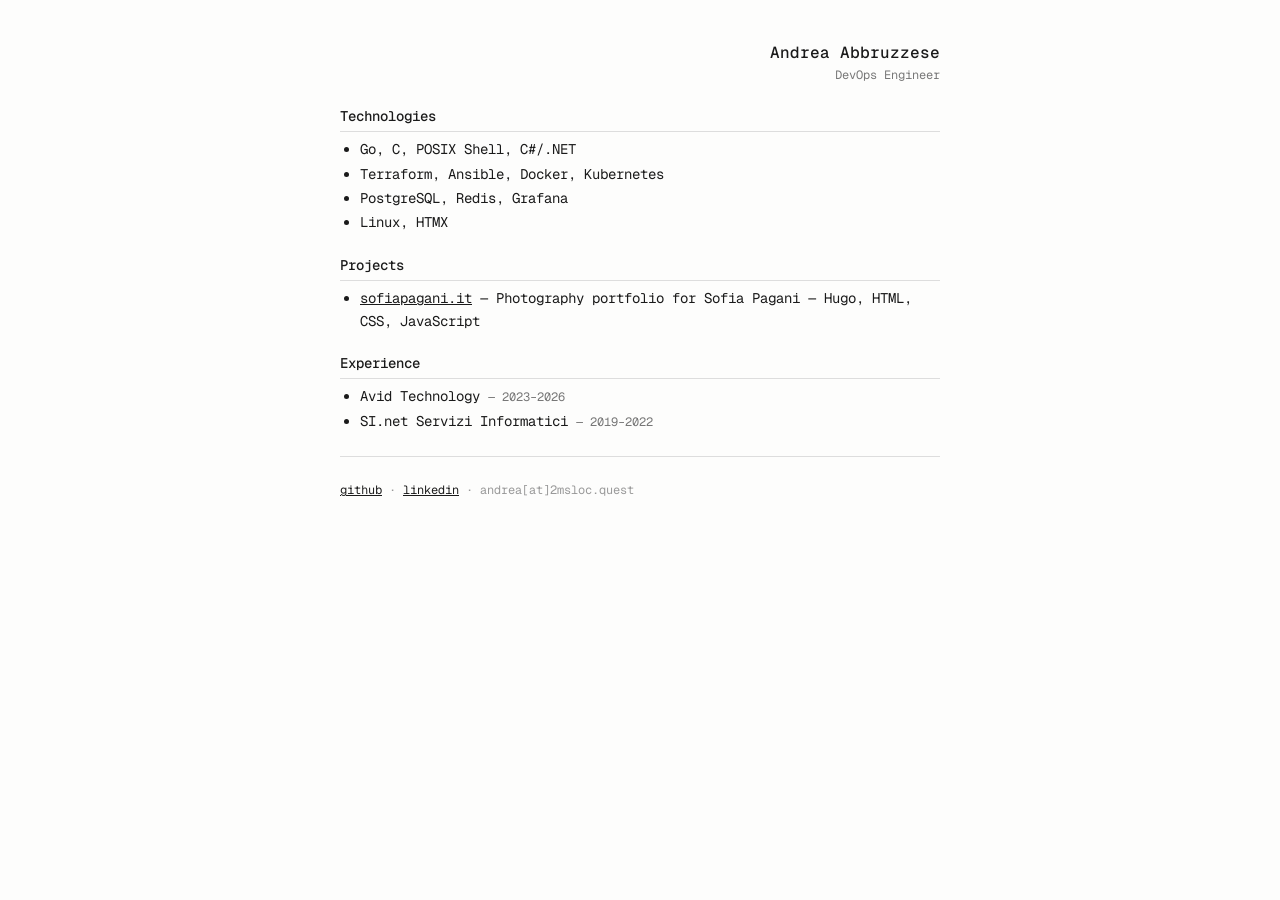
==== index.html @ 71496811 "upd" ====
<!DOCTYPE html>
<html lang="en">
<head>
<meta charset="UTF-8">
<meta name="viewport" content="width=device-width, initial-scale=1.0">
<title>Andrea Abbruzzese</title>
<meta name="description" content="Andrea Abbruzzese — DevOps Engineer">
<meta name="author" content="Andrea Abbruzzese">
<link rel="icon" href="/favicon.svg" type="image/svg+xml">
<link rel="canonical" href="https://2msloc.quest/">
<meta property="og:title" content="Andrea Abbruzzese">
<meta property="og:description" content="Andrea Abbruzzese — DevOps Engineer">
<meta property="og:type" content="website">
<meta property="og:url" content="https://2msloc.quest/">
<link rel="preconnect" href="https://fonts.googleapis.com">
<link rel="preconnect" href="https://fonts.gstatic.com" crossorigin>
<link href="https://fonts.googleapis.com/css2?family=Geist+Mono:wght@400;500&display=swap" rel="stylesheet">
<style>
body {
  font-family: "Geist Mono", monospace;
  font-size: 14px;
  line-height: 1.6;
  max-width: 600px;
  margin: 40px auto;
  padding: 0 16px;
  color: #1a1a1a;
  background: #fdfdfc;
}
a { color: #1a1a1a; }
a:visited { color: #555; }
h1 { font-size: 16px; font-weight: 500; margin: 0; }
h2 { font-size: 14px; font-weight: 500; margin: 20px 0 6px; border-bottom: 1px solid #ddd; padding-bottom: 4px; }
ul { margin: 4px 0; padding-left: 20px; }
li { margin: 2px 0; }
.meta { color: #777; font-size: 12px; }
hr { border: none; border-top: 1px solid #ddd; margin: 24px 0; }
footer { font-size: 12px; color: #999; }
</style>
</head>
<body>

<div style="text-align: right">
  <h1>Andrea Abbruzzese</h1>
  <div class="meta">DevOps Engineer</div>
</div>

<h2>Technologies</h2>
<ul>
  <li>Go, C, POSIX Shell, C#/.NET</li>
  <li>Terraform, Ansible, Docker, Kubernetes</li>
  <li>PostgreSQL, Redis, Grafana</li>
  <li>Linux, HTMX</li>
</ul>

<h2>Projects</h2>
<ul>
  <li><a href="https://sofiapagani.it">sofiapagani.it</a> — Photography portfolio for Sofia Pagani — Hugo, HTML, CSS, JavaScript</li>
</ul>

<h2>Experience</h2>
<ul>
  <li>Avid Technology <span class="meta">— 2023–2026</span></li>
  <li>SI.net Servizi Informatici <span class="meta">— 2019–2022</span></li>
</ul>

<hr>

<footer>
  <a href="https://github.com/2msloc" rel="me">github</a> ·
  <a href="https://linkedin.com/in/2msloc" rel="me">linkedin</a> ·
  andrea[at]2msloc.quest
</footer>

</body>
</html>
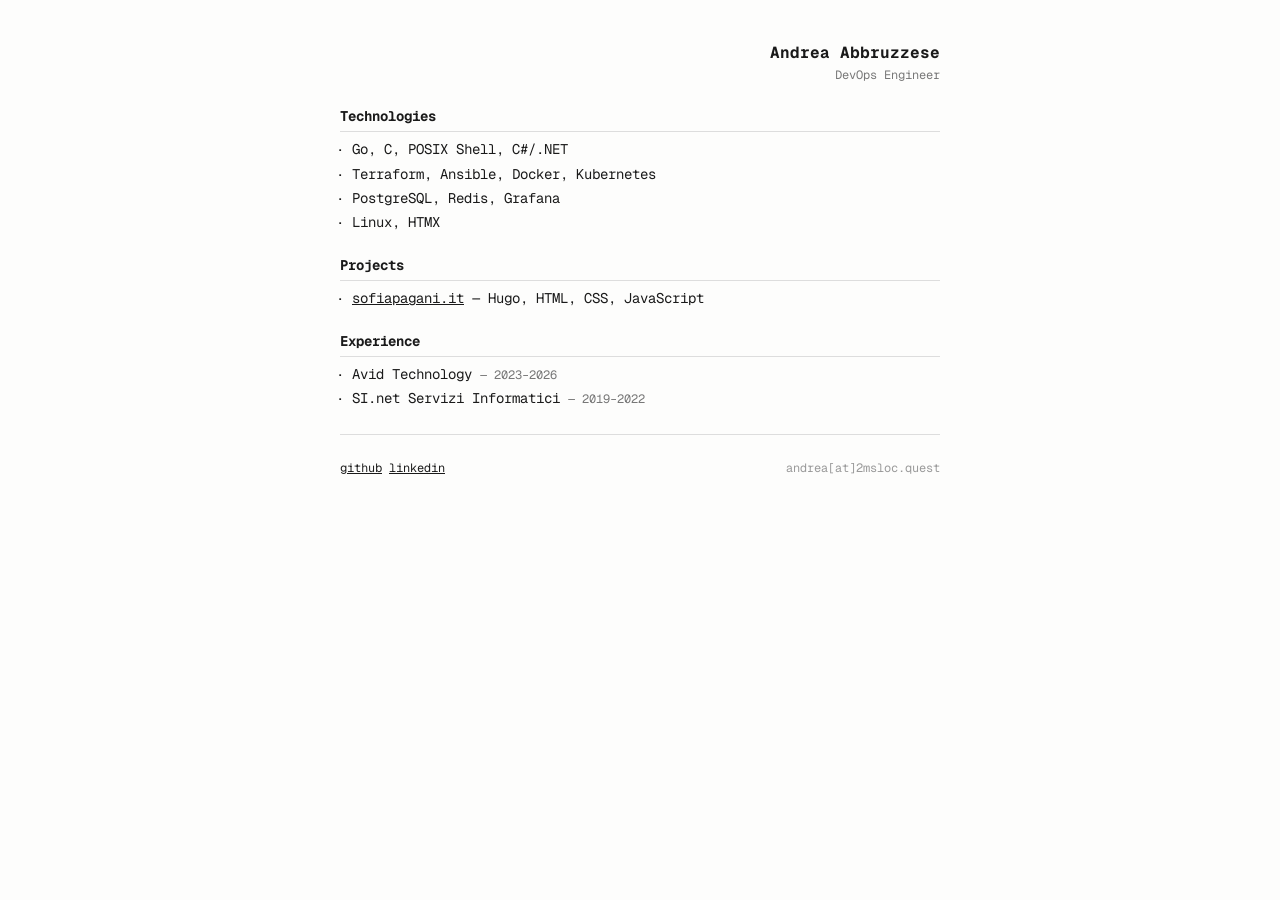
==== commit 833d9397: "upd" ====
--- a/index.html
+++ b/index.html
@@ -14,7 +14,7 @@
 <meta property="og:url" content="https://2msloc.quest/">
 <link rel="preconnect" href="https://fonts.googleapis.com">
 <link rel="preconnect" href="https://fonts.gstatic.com" crossorigin>
-<link href="https://fonts.googleapis.com/css2?family=Geist+Mono:wght@400;500&display=swap" rel="stylesheet">
+<link href="https://fonts.googleapis.com/css2?family=Geist+Mono:wght@500&display=swap" rel="stylesheet">
 <style>
 body {
   font-family: "Geist Mono", monospace;
@@ -28,21 +28,22 @@
 }
 a { color: #1a1a1a; }
 a:visited { color: #555; }
-h1 { font-size: 16px; font-weight: 500; margin: 0; }
-h2 { font-size: 14px; font-weight: 500; margin: 20px 0 6px; border-bottom: 1px solid #ddd; padding-bottom: 4px; }
-ul { margin: 4px 0; padding-left: 20px; }
+h1 { font-size: 16px; margin: 0; }
+h2 { font-size: 14px; margin: 20px 0 6px; border-bottom: 1px solid #ddd; padding-bottom: 4px; }
+ul { list-style: "· "; margin: 4px 0; padding-left: 12px; }
 li { margin: 2px 0; }
 .meta { color: #777; font-size: 12px; }
 hr { border: none; border-top: 1px solid #ddd; margin: 24px 0; }
-footer { font-size: 12px; color: #999; }
+footer { font-size: 12px; color: #999; display: flex; justify-content: space-between; }
+header { text-align: right; }
 </style>
 </head>
 <body>
 
-<div style="text-align: right">
+<header>
   <h1>Andrea Abbruzzese</h1>
   <div class="meta">DevOps Engineer</div>
-</div>
+</header>
 
 <h2>Technologies</h2>
 <ul>
@@ -54,7 +55,7 @@
 
 <h2>Projects</h2>
 <ul>
-  <li><a href="https://sofiapagani.it">sofiapagani.it</a> — Photography portfolio for Sofia Pagani — Hugo, HTML, CSS, JavaScript</li>
+  <li><a href="https://sofiapagani.it">sofiapagani.it</a> — Hugo, HTML, CSS, JavaScript</li>
 </ul>
 
 <h2>Experience</h2>
@@ -66,9 +67,8 @@
 <hr>
 
 <footer>
-  <a href="https://github.com/2msloc" rel="me">github</a> ·
-  <a href="https://linkedin.com/in/2msloc" rel="me">linkedin</a> ·
-  andrea[at]2msloc.quest
+  <div><a href="https://github.com/2msloc" rel="me">github</a> <a href="https://linkedin.com/in/2msloc" rel="me">linkedin</a></div>
+  <div>andrea[at]2msloc.quest</div>
 </footer>
 
 </body>
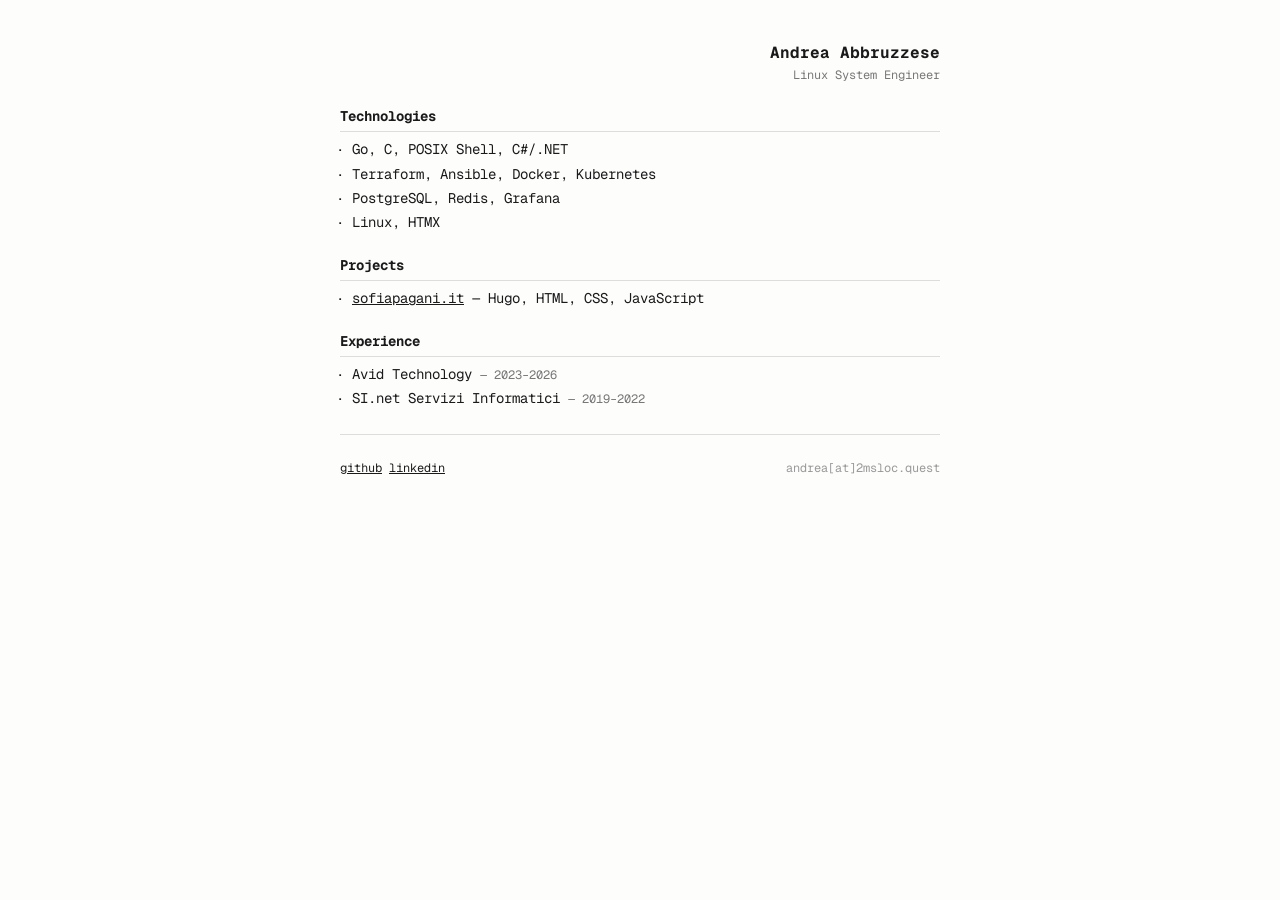
==== commit 14b233c1: "upd" ====
--- a/index.html
+++ b/index.html
@@ -4,12 +4,12 @@
 <meta charset="UTF-8">
 <meta name="viewport" content="width=device-width, initial-scale=1.0">
 <title>Andrea Abbruzzese</title>
-<meta name="description" content="Andrea Abbruzzese — DevOps Engineer">
+<meta name="description" content="Andrea Abbruzzese — Linux System Engineer">
 <meta name="author" content="Andrea Abbruzzese">
 <link rel="icon" href="/favicon.svg" type="image/svg+xml">
 <link rel="canonical" href="https://2msloc.quest/">
 <meta property="og:title" content="Andrea Abbruzzese">
-<meta property="og:description" content="Andrea Abbruzzese — DevOps Engineer">
+<meta property="og:description" content="Andrea Abbruzzese — Linux System Engineer">
 <meta property="og:type" content="website">
 <meta property="og:url" content="https://2msloc.quest/">
 <link rel="preconnect" href="https://fonts.googleapis.com">
@@ -42,7 +42,7 @@
 
 <header>
   <h1>Andrea Abbruzzese</h1>
-  <div class="meta">DevOps Engineer</div>
+  <div class="meta">Linux System Engineer</div>
 </header>
 
 <h2>Technologies</h2>
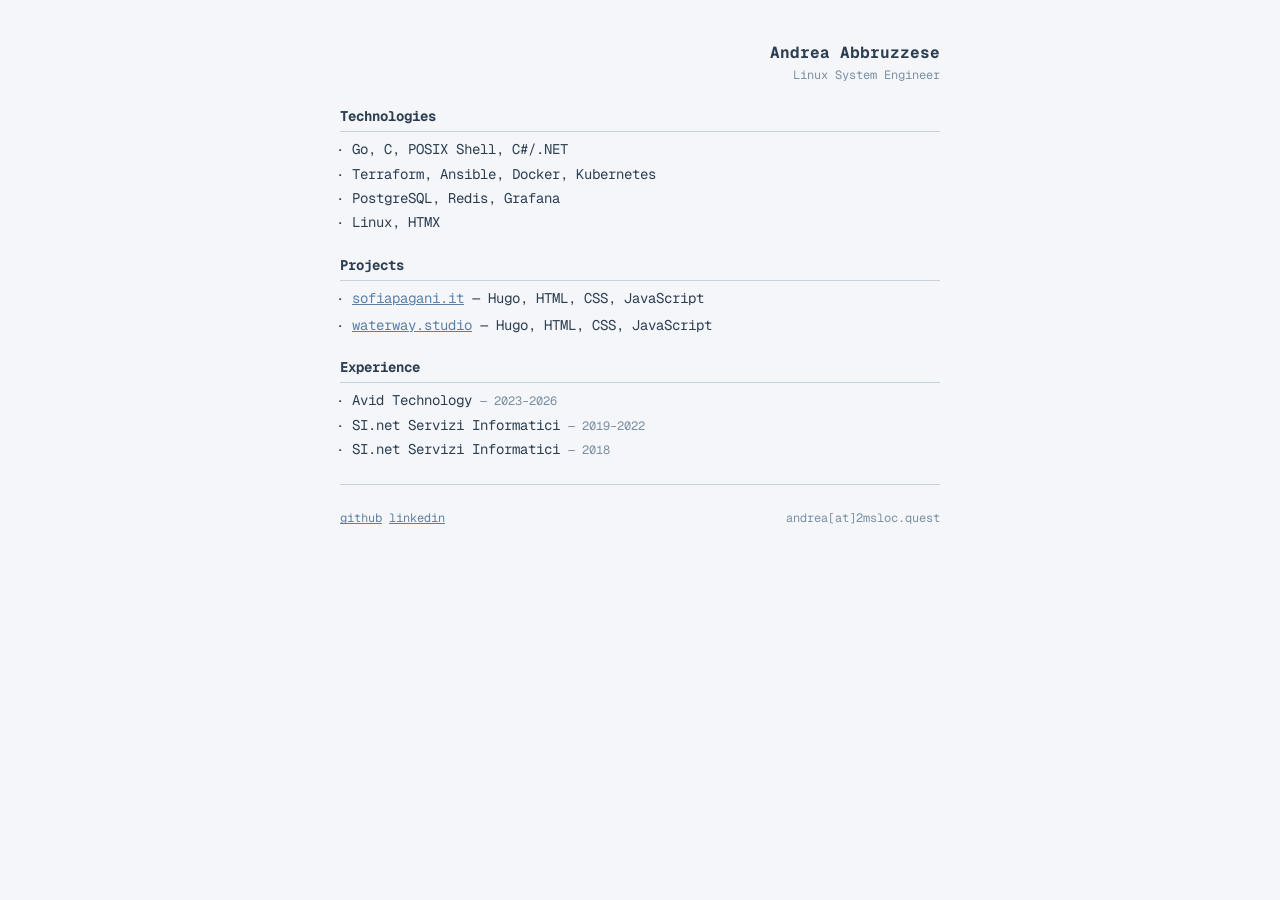
==== commit b0041d86: "upd" ====
--- a/index.html
+++ b/index.html
@@ -23,18 +23,18 @@
   max-width: 600px;
   margin: 40px auto;
   padding: 0 16px;
-  color: #1a1a1a;
-  background: #fdfdfc;
+  color: #2c3e50;
+  background: #f4f6f9;
 }
-a { color: #1a1a1a; }
-a:visited { color: #555; }
+a { color: #5b7fa6; }
+a:visited { color: #4a6580; }
 h1 { font-size: 16px; margin: 0; }
-h2 { font-size: 14px; margin: 20px 0 6px; border-bottom: 1px solid #ddd; padding-bottom: 4px; }
+h2 { font-size: 14px; margin: 20px 0 6px; border-bottom: 1px solid #c4d0dc; padding-bottom: 4px; }
 ul { list-style: "· "; margin: 4px 0; padding-left: 12px; }
 li { margin: 2px 0; }
-.meta { color: #777; font-size: 12px; }
-hr { border: none; border-top: 1px solid #ddd; margin: 24px 0; }
-footer { font-size: 12px; color: #999; display: flex; justify-content: space-between; }
+.meta { color: #7a8fa3; font-size: 12px; }
+hr { border: none; border-top: 1px solid #c4d0dc; margin: 24px 0; }
+footer { font-size: 12px; color: #7a8fa3; display: flex; justify-content: space-between; }
 header { text-align: right; }
 </style>
 </head>
@@ -55,13 +55,17 @@
 
 <h2>Projects</h2>
 <ul>
-  <li><a href="https://sofiapagani.it">sofiapagani.it</a> — Hugo, HTML, CSS, JavaScript</li>
+  <li><a href="https://github.com/2msloc/sofiapagani.it">sofiapagani.it</a> — Hugo, HTML, CSS, JavaScript</li>
+</ul>
+<ul>
+  <li><a href="https://github.com/2msloc/w.studio">waterway.studio</a> — Hugo, HTML, CSS, JavaScript</li>
 </ul>
 
 <h2>Experience</h2>
 <ul>
   <li>Avid Technology <span class="meta">— 2023–2026</span></li>
   <li>SI.net Servizi Informatici <span class="meta">— 2019–2022</span></li>
+  <li>SI.net Servizi Informatici <span class="meta">— 2018</span></li>
 </ul>
 
 <hr>
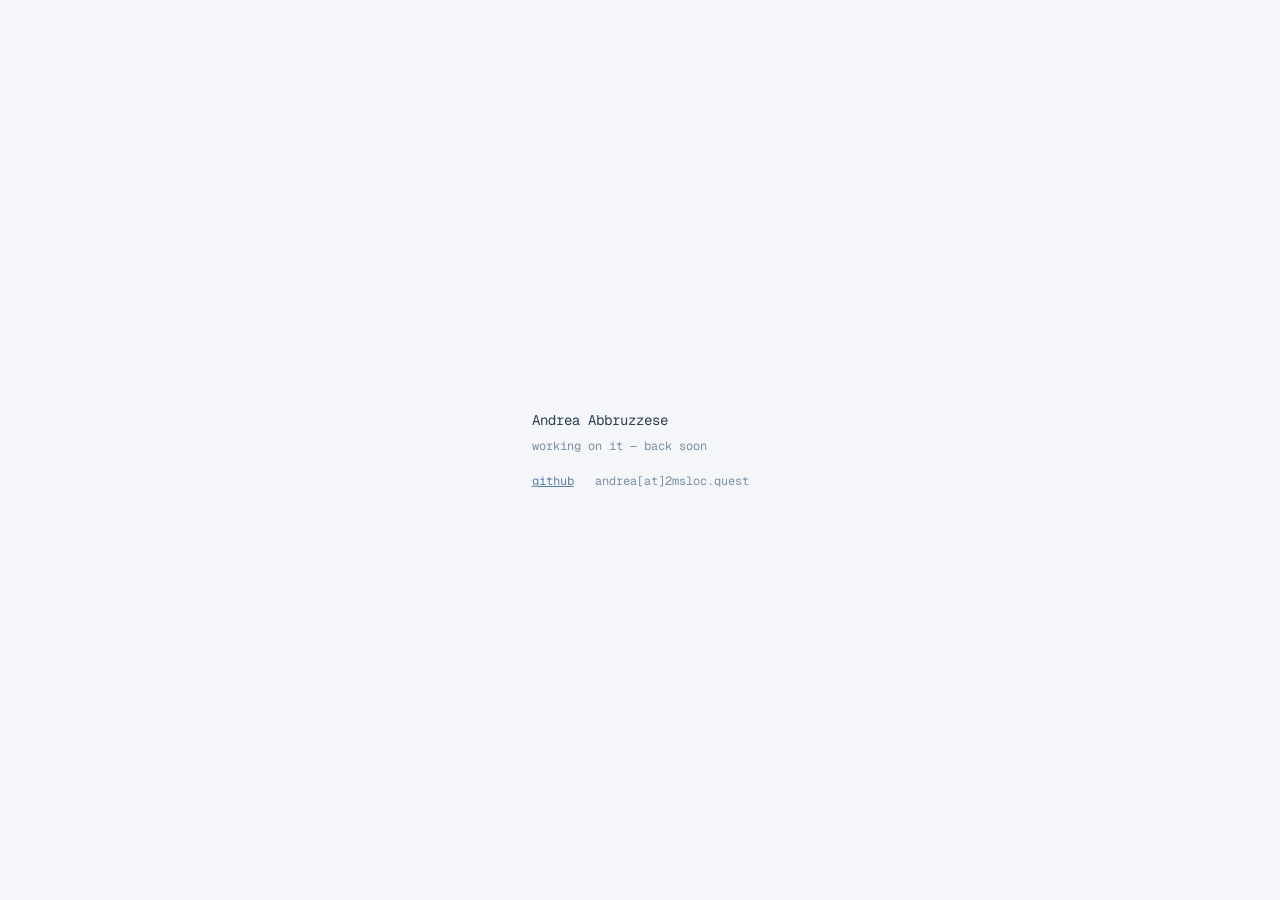
==== commit 8ba4c126: "upd" ====
--- a/index.html
+++ b/index.html
@@ -1,79 +1,47 @@
-<!DOCTYPE html>
-<html lang="en">
-<head>
-<meta charset="UTF-8">
-<meta name="viewport" content="width=device-width, initial-scale=1.0">
-<title>Andrea Abbruzzese</title>
-<meta name="description" content="Andrea Abbruzzese — Linux System Engineer">
-<meta name="author" content="Andrea Abbruzzese">
-<link rel="icon" href="/favicon.svg" type="image/svg+xml">
-<link rel="canonical" href="https://2msloc.quest/">
-<meta property="og:title" content="Andrea Abbruzzese">
-<meta property="og:description" content="Andrea Abbruzzese — Linux System Engineer">
-<meta property="og:type" content="website">
-<meta property="og:url" content="https://2msloc.quest/">
-<link rel="preconnect" href="https://fonts.googleapis.com">
-<link rel="preconnect" href="https://fonts.gstatic.com" crossorigin>
-<link href="https://fonts.googleapis.com/css2?family=Geist+Mono:wght@500&display=swap" rel="stylesheet">
-<style>
-body {
-  font-family: "Geist Mono", monospace;
-  font-size: 14px;
-  line-height: 1.6;
-  max-width: 600px;
-  margin: 40px auto;
-  padding: 0 16px;
-  color: #2c3e50;
-  background: #f4f6f9;
-}
-a { color: #5b7fa6; }
-a:visited { color: #4a6580; }
-h1 { font-size: 16px; margin: 0; }
-h2 { font-size: 14px; margin: 20px 0 6px; border-bottom: 1px solid #c4d0dc; padding-bottom: 4px; }
-ul { list-style: "· "; margin: 4px 0; padding-left: 12px; }
-li { margin: 2px 0; }
-.meta { color: #7a8fa3; font-size: 12px; }
-hr { border: none; border-top: 1px solid #c4d0dc; margin: 24px 0; }
-footer { font-size: 12px; color: #7a8fa3; display: flex; justify-content: space-between; }
-header { text-align: right; }
-</style>
-</head>
-<body>
-
-<header>
-  <h1>Andrea Abbruzzese</h1>
-  <div class="meta">Linux System Engineer</div>
-</header>
-
-<h2>Technologies</h2>
-<ul>
-  <li>Go, C, POSIX Shell, C#/.NET</li>
-  <li>Terraform, Ansible, Docker, Kubernetes</li>
-  <li>PostgreSQL, Redis, Grafana</li>
-  <li>Linux, HTMX</li>
-</ul>
-
-<h2>Projects</h2>
-<ul>
-  <li><a href="https://github.com/2msloc/sofiapagani.it">sofiapagani.it</a> — Hugo, HTML, CSS, JavaScript</li>
-</ul>
-<ul>
-  <li><a href="https://github.com/2msloc/w.studio">waterway.studio</a> — Hugo, HTML, CSS, JavaScript</li>
-</ul>
-
-<h2>Experience</h2>
-<ul>
-  <li>Avid Technology <span class="meta">— 2023–2026</span></li>
-  <li>SI.net Servizi Informatici <span class="meta">— 2019–2022</span></li>
-  <li>SI.net Servizi Informatici <span class="meta">— 2018</span></li>
-</ul>
-
-<hr>
-
-<footer>
-  <div><a href="https://github.com/2msloc" rel="me">github</a> <a href="https://linkedin.com/in/2msloc" rel="me">linkedin</a></div>
-  <div>andrea[at]2msloc.quest</div>
-</footer>
-
-</body>
-</html>
+<!DOCTYPE html>
+<html lang="en">
+<head>
+<meta charset="UTF-8">
+<meta name="viewport" content="width=device-width, initial-scale=1.0">
+<title>Andrea Abbruzzese</title>
+<meta name="description" content="Andrea Abbruzzese — Linux System Engineer">
+<meta name="author" content="Andrea Abbruzzese">
+<link rel="icon" href="/favicon.svg" type="image/svg+xml">
+<link rel="canonical" href="https://2msloc.quest/">
+<meta property="og:title" content="Andrea Abbruzzese">
+<meta property="og:description" content="Andrea Abbruzzese — Linux System Engineer">
+<meta property="og:type" content="website">
+<meta property="og:url" content="https://2msloc.quest/">
+<link rel="preconnect" href="https://fonts.googleapis.com">
+<link rel="preconnect" href="https://fonts.gstatic.com" crossorigin>
+<link href="https://fonts.googleapis.com/css2?family=Geist+Mono:wght@500&display=swap" rel="stylesheet">
+<style>
+* { box-sizing: border-box; }
+html, body { height: 100%; margin: 0; padding: 0; }
+body {
+  font-family: "Geist Mono", monospace;
+  font-size: 14px;
+  line-height: 1.6;
+  color: #2c3e50;
+  background: #f4f6f9;
+  display: flex;
+  flex-direction: column;
+  align-items: center;
+  justify-content: center;
+  min-height: 100vh;
+}
+a { color: #5b7fa6; }
+a:visited { color: #4a6580; }
+.meta { color: #7a8fa3; font-size: 12px; margin-top: 6px; }
+</style>
+</head>
+<body>
+
+<div>
+  <div>Andrea Abbruzzese</div>
+  <div class="meta">working on it — back soon</div>
+  <div class="meta" style="margin-top:16px"><a href="https://github.com/2msloc" rel="me">github</a> &nbsp; andrea[at]2msloc.quest</div>
+</div>
+
+</body>
+</html>
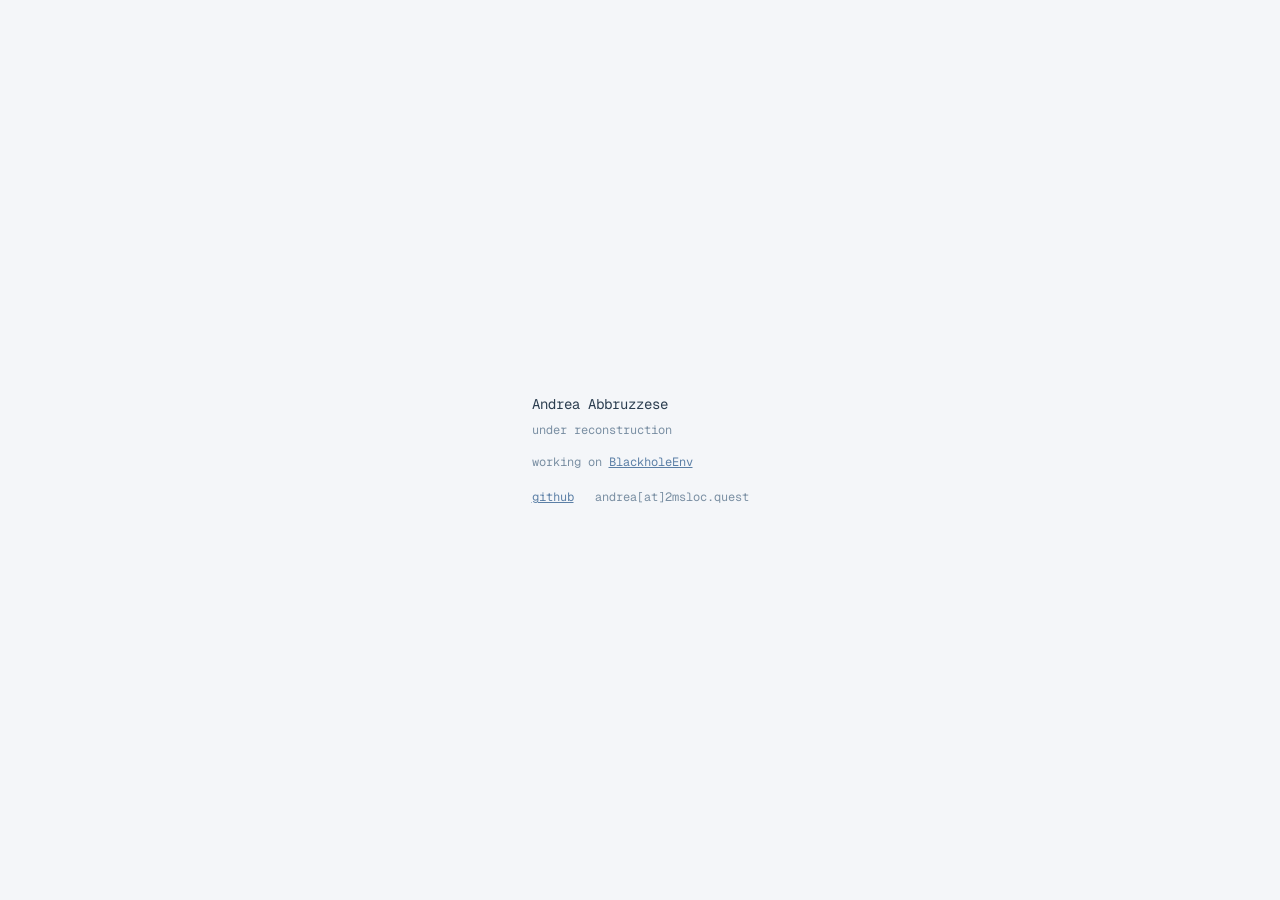
==== commit 66c65c91: "upd" ====
--- a/index.html
+++ b/index.html
@@ -39,7 +39,8 @@
 
 <div>
   <div>Andrea Abbruzzese</div>
-  <div class="meta">working on it — back soon</div>
+  <div class="meta">under reconstruction</div>
+  <div class="meta" style="margin-top:12px">working on <a href="https://github.com/BlackholeEnv" rel="me">BlackholeEnv</a></div>
   <div class="meta" style="margin-top:16px"><a href="https://github.com/2msloc" rel="me">github</a> &nbsp; andrea[at]2msloc.quest</div>
 </div>
 
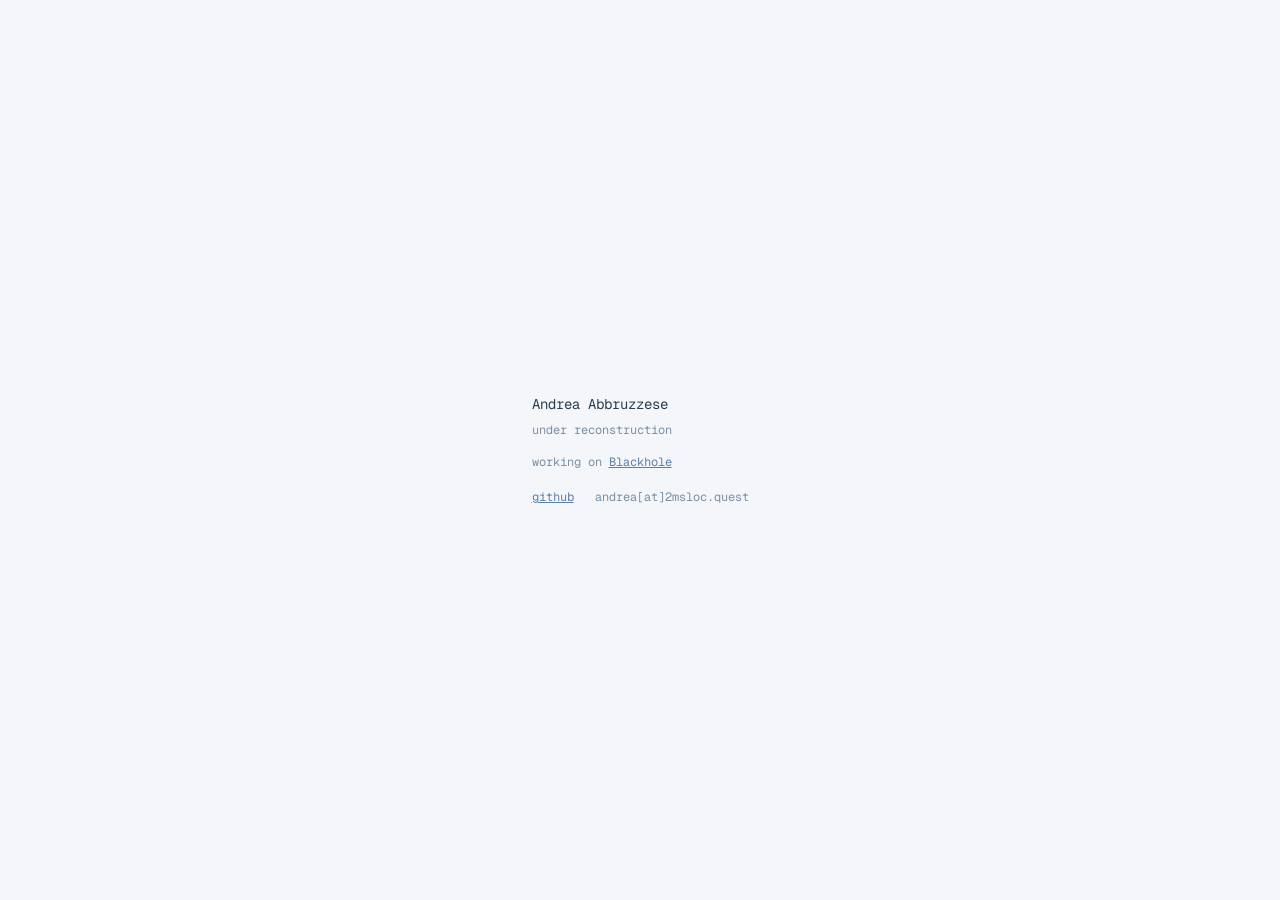
==== commit 6b984e84: "upd" ====
--- a/index.html
+++ b/index.html
@@ -40,7 +40,7 @@
 <div>
   <div>Andrea Abbruzzese</div>
   <div class="meta">under reconstruction</div>
-  <div class="meta" style="margin-top:12px">working on <a href="https://github.com/BlackholeEnv" rel="me">BlackholeEnv</a></div>
+  <div class="meta" style="margin-top:12px">working on <a href="https://github.com/BlackholeEnv" rel="me">Blackhole</a></div>
   <div class="meta" style="margin-top:16px"><a href="https://github.com/2msloc" rel="me">github</a> &nbsp; andrea[at]2msloc.quest</div>
 </div>
 
